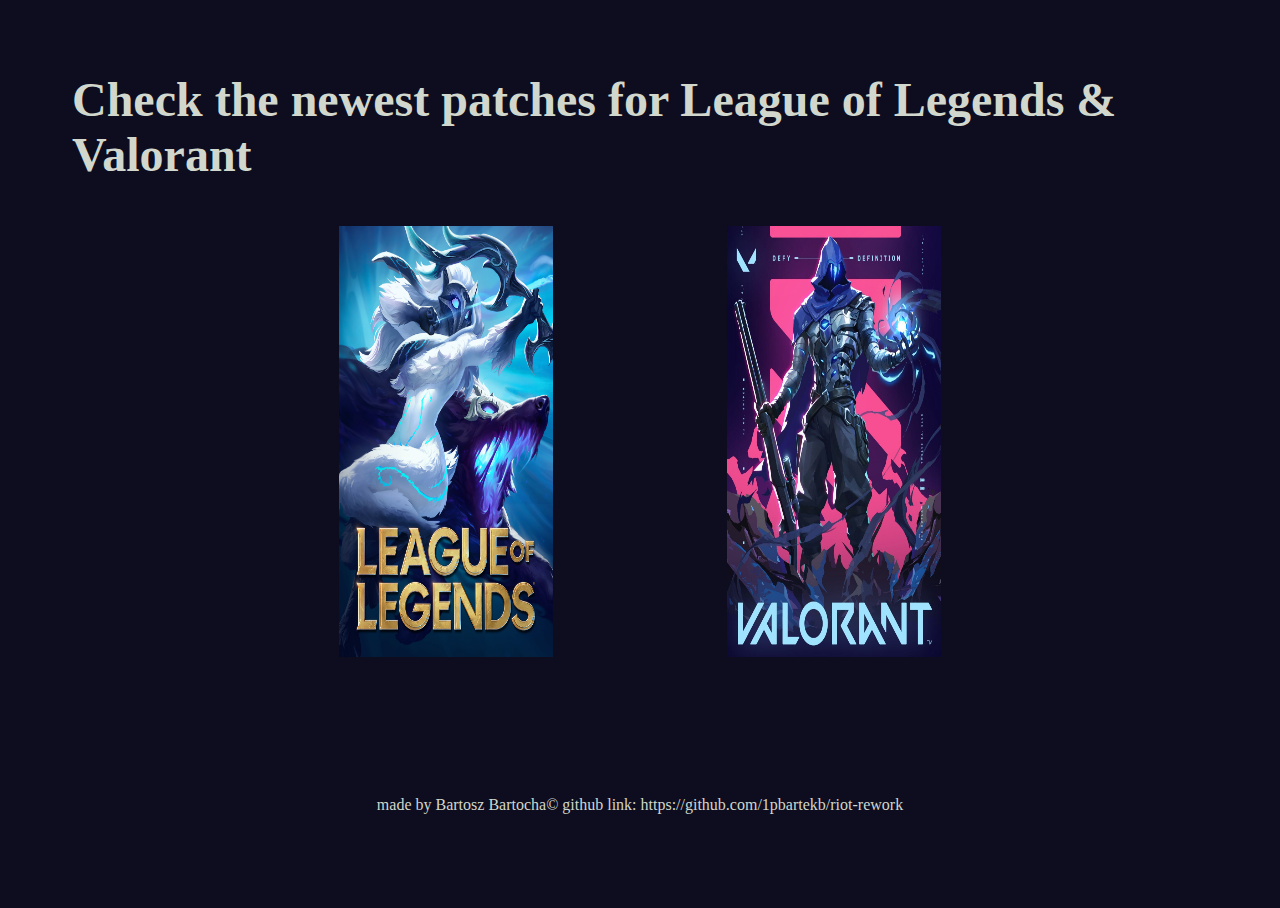
==== index.html @ e31fe860 "Copy of existing repo from the other account" ====
<!DOCTYPE html>
<html lang="en">
<head>
    <meta charset="UTF-8">
    <meta http-equiv="X-UA-Compatible" content="IE=edge">
    <meta name="viewport" content="width=device-width, initial-scale=1.0">
    <title>Document</title>
    <link rel="stylesheet" href="style.css">
</head>
<body>
    <header><h1>Check the newest patches for League of Legends & Valorant</h1></header>
    <div class="container">
        <section class = "lol">
            <img src="src/lol.jpg" alt="ligolego">
        </section>
        <section class = "valorant">
            <img src="src/valo.jpg" alt="valo">
        </section>
    </div>
    <footer><p>made by Bartosz Bartocha&copy; github link: https://github.com/1pbartekb/riot-rework</p></footer>
</body>
</html>
---- style.css ----
/*
--text: #d1d7cc;
--background: #0d0d1f;
--primary: #444186;
--secondary: #dddbff;
--accent: #ebd94d; 
*/

body *{
    margin: 2rem;
    padding: 0;
    box-sizing: border-box;
}

html{
    height: 100vh;
}

body {
    height: 100%;
    background-color: #0d0d1f;
    display: flex;
    flex-direction: column;
    align-items: center;
}

p, h1 {
    color: #d1d7cc;
}

header {
    height: 10%;
}

h1 {
    font-size:3rem; 
    font-family:Cambria, Cochin, Georgia, Times, 'Times New Roman', serif;
}

.container {
    height: auto;
    display: flex;
    justify-content: space-around;  
}

.container > * {
    margin: 0;
    padding: 0;
}

.container > section {
    width: 46%;
    height: 98%;
    display: flex;
    justify-content: center;
}

img {
    width: 60%;
    transition: .5s;
}

img:hover{
    -webkit-box-shadow: 0px 0px 67px 8px rgba(66, 68, 90, 1);
    -moz-box-shadow: 0px 0px 67px 8px rgba(66, 68, 90, 1);
    box-shadow: 0px 0px 67px 8px rgba(66, 68, 90, 1);
    border-radius: 3rem;
}

footer {
    height: 10%;
}
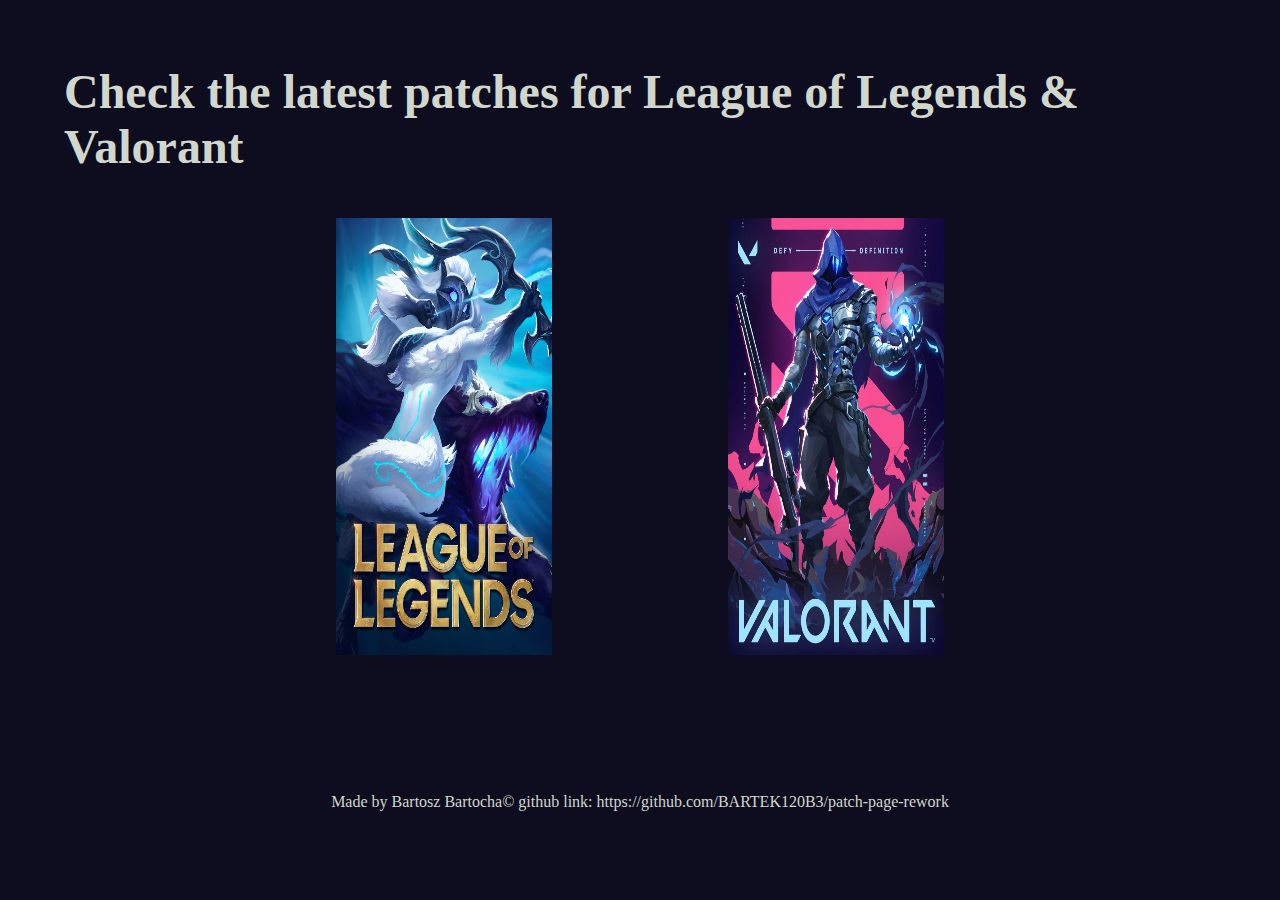
==== commit 335fabca: "add new sites and some fixes" ====
--- a/index.html
+++ b/index.html
@@ -4,19 +4,20 @@
     <meta charset="UTF-8">
     <meta http-equiv="X-UA-Compatible" content="IE=edge">
     <meta name="viewport" content="width=device-width, initial-scale=1.0">
-    <title>Document</title>
+    <title>Check your patch!</title>
     <link rel="stylesheet" href="style.css">
+    <script src="main.js"></script>
 </head>
 <body>
-    <header><h1>Check the newest patches for League of Legends & Valorant</h1></header>
+    <header><h1>Check the latest patches for League of Legends & Valorant</h1></header>
     <div class="container">
         <section class = "lol">
-            <img src="src/lol.jpg" alt="ligolego">
+            <img src="src/lol.jpg" alt="ligolego" onclick="openLol()">
         </section>
         <section class = "valorant">
             <img src="src/valo.jpg" alt="valo">
         </section>
     </div>
-    <footer><p>made by Bartosz Bartocha&copy; github link: https://github.com/1pbartekb/riot-rework</p></footer>
+    <footer><p>Made by Bartosz Bartocha&copy; github link: https://github.com/BARTEK120B3/patch-page-rework</p></footer>
 </body>
 </html>--- a/style.css
+++ b/style.css
@@ -6,6 +6,11 @@
 --accent: #ebd94d; 
 */
 
+body, html {
+    margin: 0;
+    padding: 0;
+}
+
 body *{
     margin: 2rem;
     padding: 0;
@@ -13,7 +18,7 @@
 }
 
 html{
-    height: 100vh;
+    height: 100%;
 }
 
 body {
@@ -26,6 +31,7 @@
 
 p, h1 {
     color: #d1d7cc;
+    font-family:Cambria, Cochin, Georgia, Times, 'Times New Roman', serif;
 }
 
 header {
@@ -34,7 +40,6 @@
 
 h1 {
     font-size:3rem; 
-    font-family:Cambria, Cochin, Georgia, Times, 'Times New Roman', serif;
 }
 
 .container {
@@ -53,6 +58,13 @@
     height: 98%;
     display: flex;
     justify-content: center;
+    animation-duration: 1.2s;
+    animation-name: sectionOnLoad;
+}
+
+@keyframes sectionOnLoad{
+    0% {opacity: 0%;}
+    100% {opacity: 100%;}
 }
 
 img {
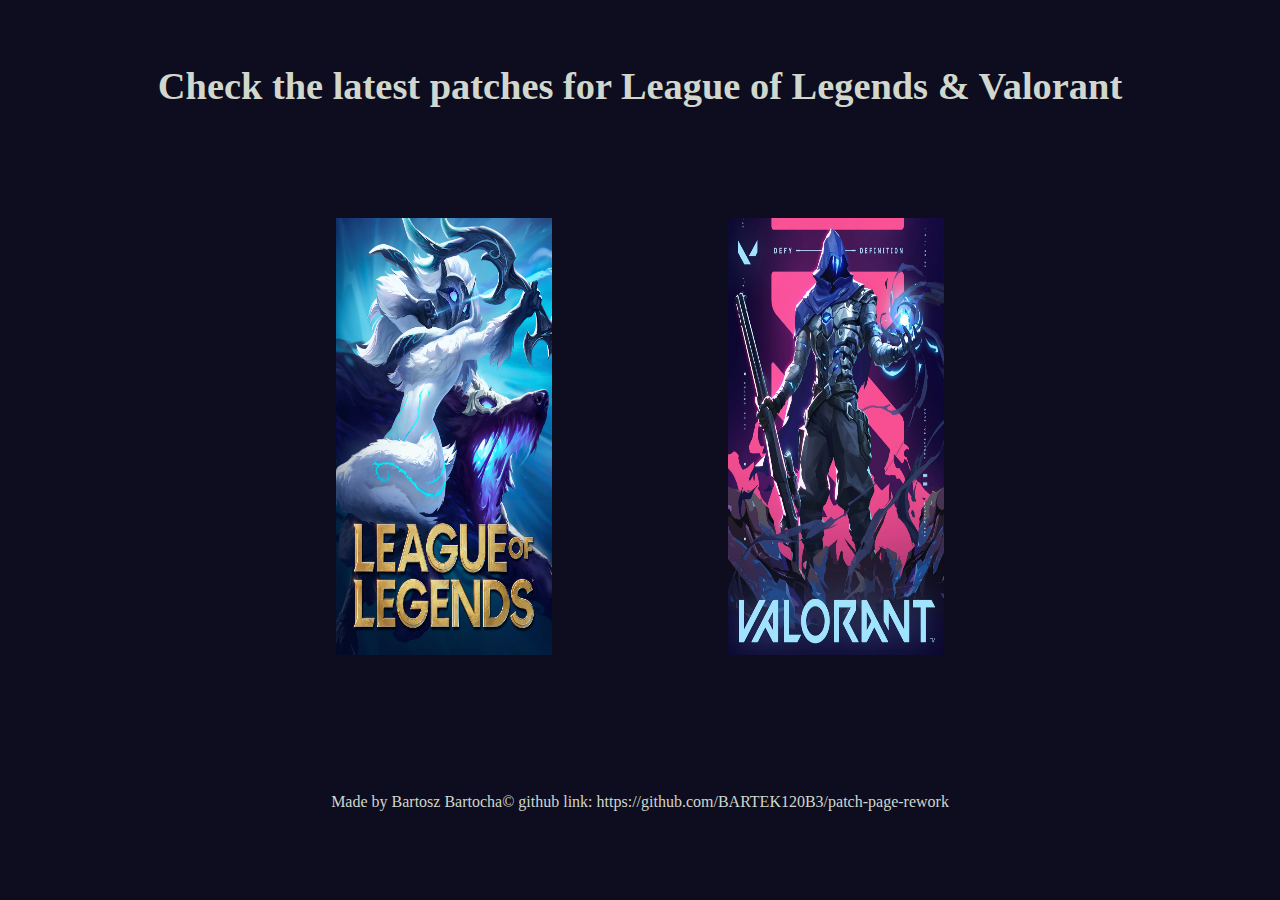
==== commit 01fdc052: "adding new stuff" ====
--- a/index.html
+++ b/index.html
@@ -15,7 +15,7 @@
             <img src="src/lol.jpg" alt="ligolego" onclick="openLol()">
         </section>
         <section class = "valorant">
-            <img src="src/valo.jpg" alt="valo">
+            <img src="src/valo.jpg" alt="valo" onclick="openValo()">
         </section>
     </div>
     <footer><p>Made by Bartosz Bartocha&copy; github link: https://github.com/BARTEK120B3/patch-page-rework</p></footer>
--- a/style.css
+++ b/style.css
@@ -39,7 +39,7 @@
 }
 
 h1 {
-    font-size:3rem; 
+    font-size:3vw; 
 }
 
 .container {
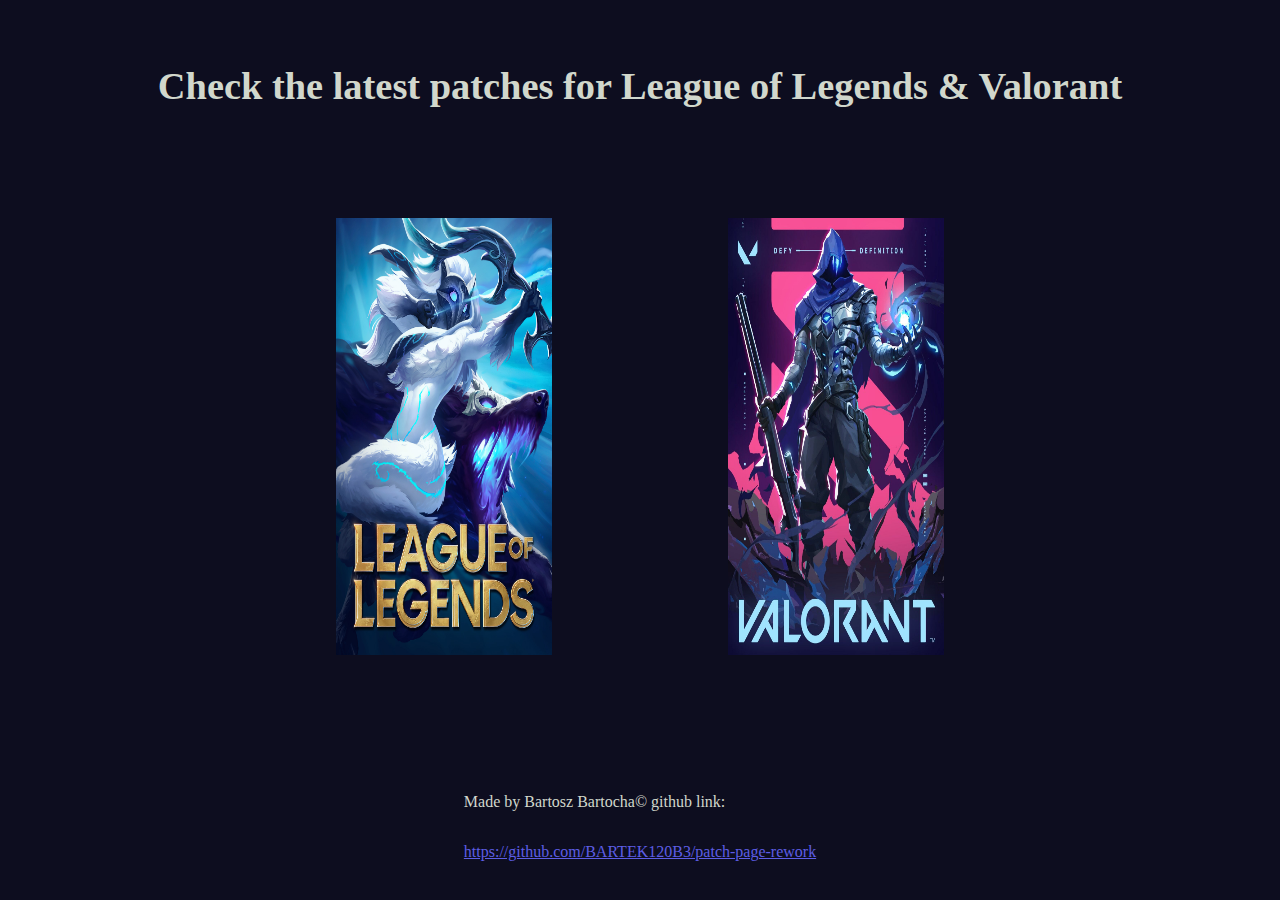
==== commit f9de7bcb: "one of the final commits. This one makes the mobile work properly" ====
--- a/index.html
+++ b/index.html
@@ -1,23 +1,32 @@
 <!DOCTYPE html>
 <html lang="en">
-<head>
-    <meta charset="UTF-8">
-    <meta http-equiv="X-UA-Compatible" content="IE=edge">
-    <meta name="viewport" content="width=device-width, initial-scale=1.0">
+  <head>
+    <meta charset="UTF-8" />
+    <meta http-equiv="X-UA-Compatible" content="IE=edge" />
+    <meta name="viewport" content="width=device-width, initial-scale=1.0" />
     <title>Check your patch!</title>
-    <link rel="stylesheet" href="style.css">
+    <link rel="stylesheet" href="style.css" />
     <script src="main.js"></script>
-</head>
-<body>
-    <header><h1>Check the latest patches for League of Legends & Valorant</h1></header>
+  </head>
+  <body>
+    <header>
+      <h1>Check the latest patches for League of Legends & Valorant</h1>
+    </header>
     <div class="container">
-        <section class = "lol">
-            <img src="src/lol.jpg" alt="ligolego" onclick="openLol()">
-        </section>
-        <section class = "valorant">
-            <img src="src/valo.jpg" alt="valo" onclick="openValo()">
-        </section>
+      <section class="lol">
+        <img src="src/lol.jpg" alt="ligolego" onclick="openLol()" />
+      </section>
+      <section class="valorant">
+        <img src="src/valo.jpg" alt="valo" onclick="openValo()" />
+      </section>
     </div>
-    <footer><p>Made by Bartosz Bartocha&copy; github link: https://github.com/BARTEK120B3/patch-page-rework</p></footer>
-</body>
-</html>+    <footer>
+      <p>Made by Bartosz Bartocha&copy; github link:</p>
+      <a
+        href="https://github.com/BARTEK120B3/patch-page-rework"
+        style="color: rgb(93, 93, 229)">
+        https://github.com/BARTEK120B3/patch-page-rework</a
+      >
+    </footer>
+  </body>
+</html>
--- a/style.css
+++ b/style.css
@@ -6,79 +6,129 @@
 --accent: #ebd94d; 
 */
 
-body, html {
-    margin: 0;
-    padding: 0;
+body,
+html {
+  margin: 0;
+  padding: 0;
 }
 
-body *{
-    margin: 2rem;
-    padding: 0;
-    box-sizing: border-box;
+body * {
+  margin: 2rem;
+  padding: 0;
+  box-sizing: border-box;
 }
 
-html{
-    height: 100%;
+html {
+  height: 100%;
 }
 
 body {
-    height: 100%;
-    background-color: #0d0d1f;
-    display: flex;
-    flex-direction: column;
-    align-items: center;
+  height: 100%;
+  background-color: #0d0d1f;
+  display: flex;
+  flex-direction: column;
+  align-items: center;
 }
 
-p, h1 {
-    color: #d1d7cc;
-    font-family:Cambria, Cochin, Georgia, Times, 'Times New Roman', serif;
+p,
+h1 {
+  color: #d1d7cc;
+  font-family: Cambria, Cochin, Georgia, Times, "Times New Roman", serif;
 }
 
 header {
-    height: 10%;
+  height: 10%;
 }
 
 h1 {
-    font-size:3vw; 
+  font-size: 3vw;
 }
 
 .container {
-    height: auto;
-    display: flex;
-    justify-content: space-around;  
+  height: auto;
+  display: flex;
+  justify-content: space-around;
 }
 
 .container > * {
-    margin: 0;
-    padding: 0;
+  margin: 0;
+  padding: 0;
 }
 
 .container > section {
-    width: 46%;
-    height: 98%;
-    display: flex;
-    justify-content: center;
-    animation-duration: 1.2s;
-    animation-name: sectionOnLoad;
+  width: 46%;
+  height: 98%;
+  display: flex;
+  justify-content: center;
+  animation-duration: 1.2s;
+  animation-name: sectionOnLoad;
 }
 
-@keyframes sectionOnLoad{
-    0% {opacity: 0%;}
-    100% {opacity: 100%;}
+@keyframes sectionOnLoad {
+  0% {
+    opacity: 0%;
+  }
+  100% {
+    opacity: 100%;
+  }
 }
 
 img {
-    width: 60%;
-    transition: .5s;
+  width: 60%;
+  transition: 0.5s;
 }
 
-img:hover{
-    -webkit-box-shadow: 0px 0px 67px 8px rgba(66, 68, 90, 1);
-    -moz-box-shadow: 0px 0px 67px 8px rgba(66, 68, 90, 1);
-    box-shadow: 0px 0px 67px 8px rgba(66, 68, 90, 1);
-    border-radius: 3rem;
+img:hover {
+  -webkit-box-shadow: 0px 0px 67px 8px rgba(66, 68, 90, 1);
+  -moz-box-shadow: 0px 0px 67px 8px rgba(66, 68, 90, 1);
+  box-shadow: 0px 0px 67px 8px rgba(66, 68, 90, 1);
+  border-radius: 3rem;
 }
 
 footer {
-    height: 10%;
-}+  height: 10%;
+}
+
+@media (max-width: 428px) {
+  header {
+    width: 100%;
+    height: auto;
+    margin: 0;
+    margin-bottom: 5vw;
+    background-color: #444186;
+    /* border-bottom-left-radius: .3rem;
+        border-bottom-right-radius: .3rem; */
+    padding: 5vw;
+  }
+  h1 {
+    width: auto;
+    font-size: 7vw;
+    margin: 0;
+    text-align: center;
+  }
+  .container {
+    margin: 0;
+    width: 100%;
+    flex-direction: column;
+    align-items: center;
+  }
+  .container > section {
+    width: 80%;
+    margin: 2vw;
+  }
+  img {
+    margin: 0;
+    object-fit: cover;
+    width: 100%;
+    border-radius: 0.3rem;
+  }
+  footer {
+    margin: 0;
+    text-align: center;
+    width: 100%;
+  }
+  footer > p {
+    margin: 0;
+    margin-top: 4vw;
+  }
+}
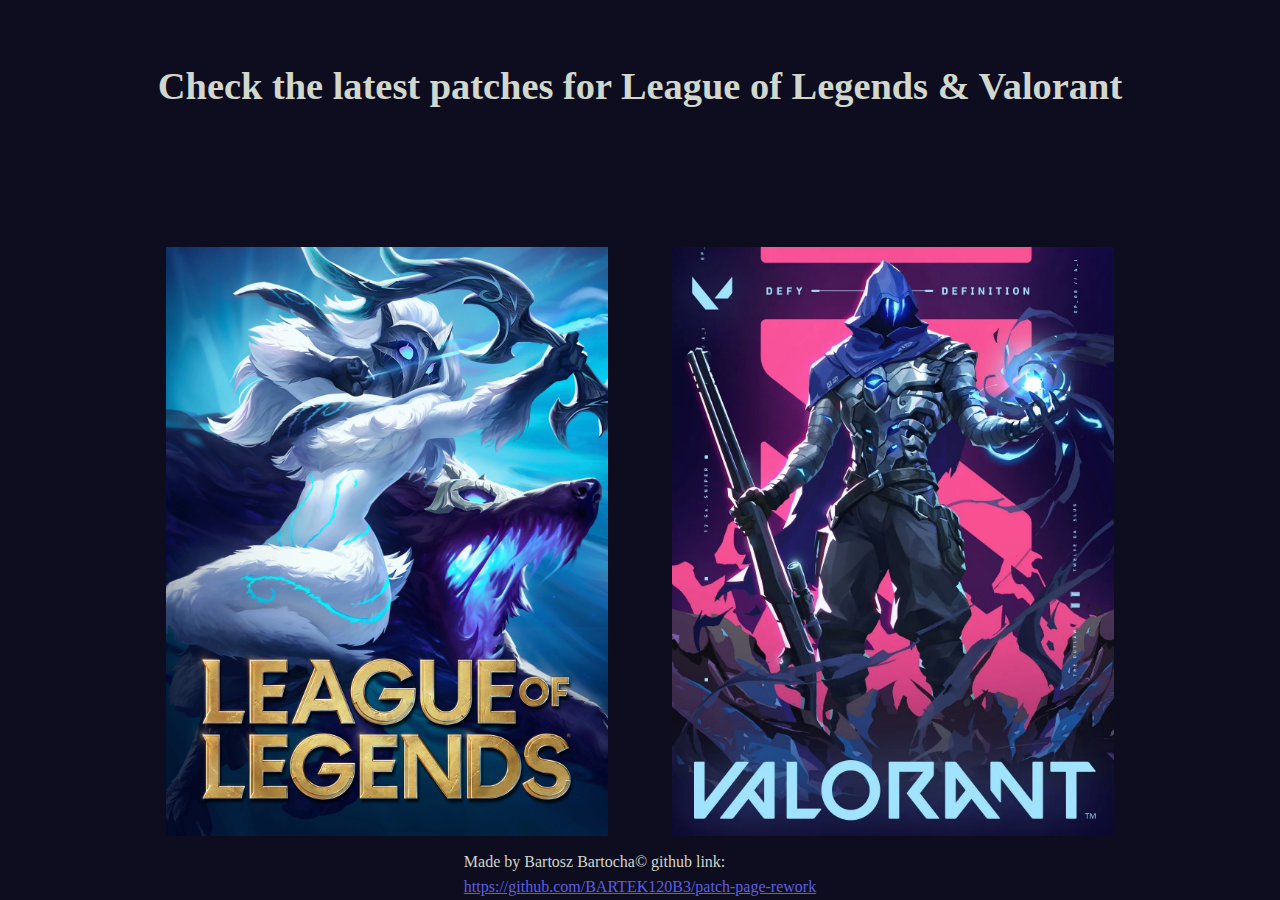
==== commit 8aa2edf7: "Making changes so i can get better lighthouse" ====
--- a/index.html
+++ b/index.html
@@ -4,6 +4,7 @@
     <meta charset="UTF-8" />
     <meta http-equiv="X-UA-Compatible" content="IE=edge" />
     <meta name="viewport" content="width=device-width, initial-scale=1.0" />
+    <meta name="author" content="Bartosz Bartocha">
     <title>Check your patch!</title>
     <link rel="stylesheet" href="style.css" />
     <script src="main.js"></script>
@@ -13,12 +14,12 @@
       <h1>Check the latest patches for League of Legends & Valorant</h1>
     </header>
     <div class="container">
-      <section class="lol">
-        <img src="src/lol.jpg" alt="ligolego" onclick="openLol()" />
-      </section>
-      <section class="valorant">
-        <img src="src/valo.jpg" alt="valo" onclick="openValo()" />
-      </section>
+      <figure class="lol figure">
+        <img src="src/lol.webp" alt="ligolego" onclick="openLol()" />
+      </figure>
+      <figure class="valorant figure">
+        <img src="src/valo.webp" alt="valo" onclick="openValo()" />
+      </figure>
     </div>
     <footer>
       <p>Made by Bartosz Bartocha&copy; github link:</p>
--- a/style.css
+++ b/style.css
@@ -28,6 +28,7 @@
   display: flex;
   flex-direction: column;
   align-items: center;
+  justify-content: space-between;
 }
 
 p,
@@ -55,7 +56,7 @@
   padding: 0;
 }
 
-.container > section {
+.container > .figure {
   width: 46%;
   height: 98%;
   display: flex;
@@ -86,10 +87,48 @@
 }
 
 footer {
+  margin: 0;
+  position: absolute;
+  display: flex;
+  bottom: 0;
   height: 10%;
+  flex-direction: column;
+  justify-content: end;
 }
 
-@media (max-width: 428px) {
+footer > * {
+  margin: 0.3vw;
+}
+
+@media (max-width: 1280px) {
+  img {
+    width: auto;
+    height: 46vw;
+  }
+}
+
+@media (max-width: 1024px) {
+  body {
+    justify-content: start;
+  }
+  header {
+    height: 5%;
+  }
+  h1 {
+    font-size: 5vw;
+    text-align: center;
+  }
+  .container {
+    margin: 0;
+    margin-top: 10vw;
+  }
+  img {
+    height: 52vw;
+    width: auto;
+  }
+}
+
+@media (max-width: 600px) {
   header {
     width: 100%;
     height: auto;
@@ -117,6 +156,7 @@
     margin: 2vw;
   }
   img {
+    height: auto;
     margin: 0;
     object-fit: cover;
     width: 100%;
@@ -125,7 +165,8 @@
   footer {
     margin: 0;
     text-align: center;
-    width: 100%;
+    width: auto;
+    position: static;
   }
   footer > p {
     margin: 0;
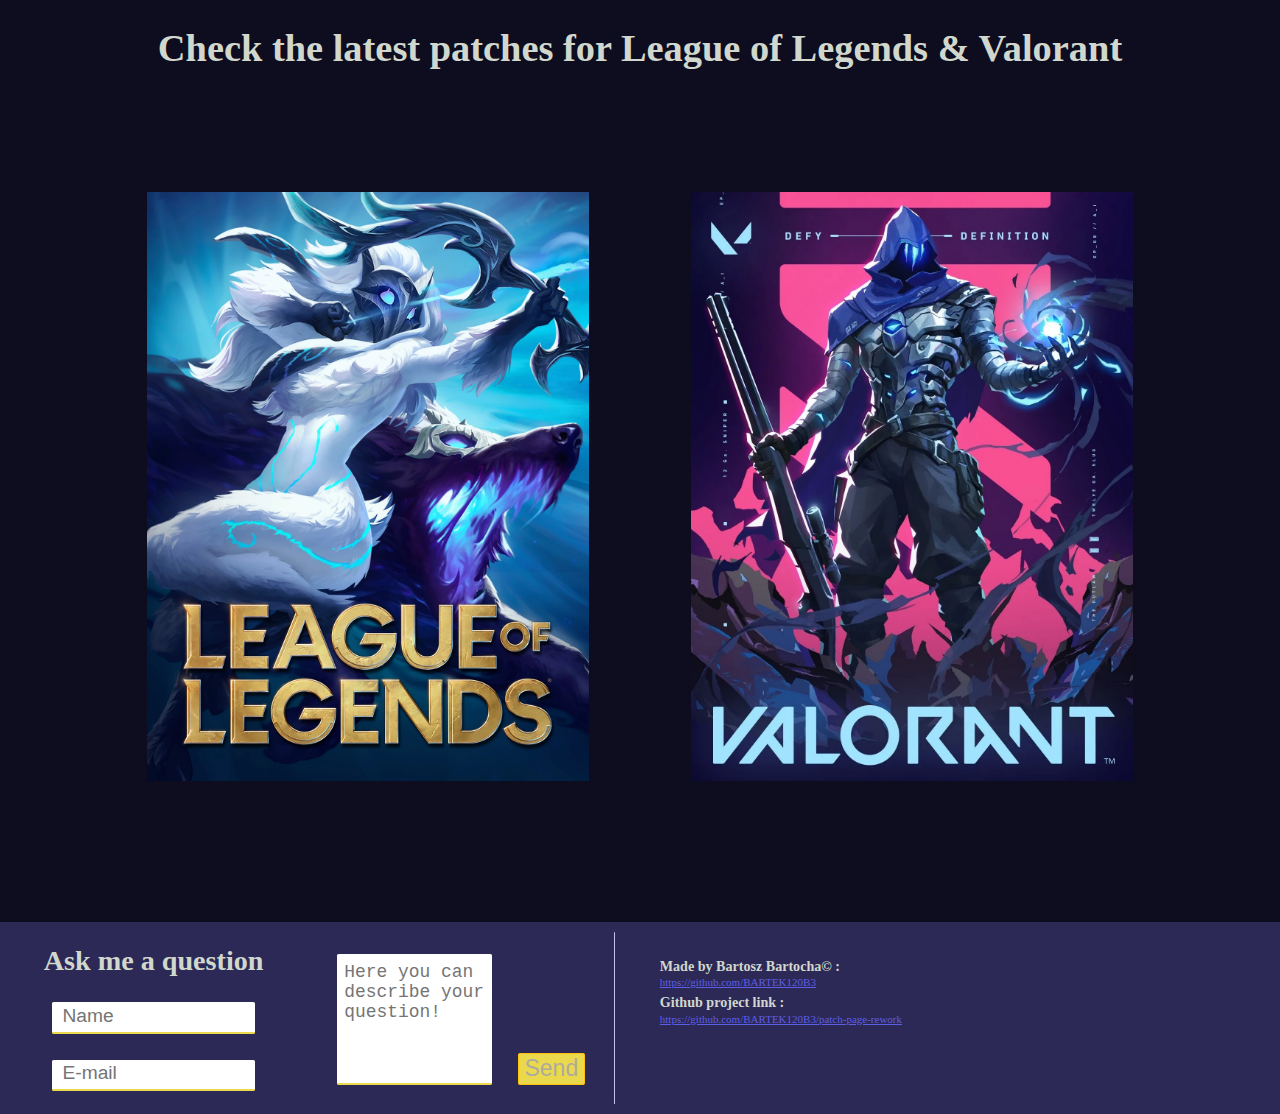
==== commit 2489e091: "all should work now, only lighthouse left" ====
--- a/index.html
+++ b/index.html
@@ -4,7 +4,7 @@
     <meta charset="UTF-8" />
     <meta http-equiv="X-UA-Compatible" content="IE=edge" />
     <meta name="viewport" content="width=device-width, initial-scale=1.0" />
-    <meta name="author" content="Bartosz Bartocha">
+    <meta name="author" content="Bartosz Bartocha" />
     <title>Check your patch!</title>
     <link rel="stylesheet" href="style.css" />
     <script src="main.js"></script>
@@ -22,12 +22,47 @@
       </figure>
     </div>
     <footer>
-      <p>Made by Bartosz Bartocha&copy; github link:</p>
-      <a
-        href="https://github.com/BARTEK120B3/patch-page-rework"
-        style="color: rgb(93, 93, 229)">
-        https://github.com/BARTEK120B3/patch-page-rework</a
-      >
+      <section class="footer-left-side">
+        <form class="form">
+          <div class="form-left">
+            <h3>Ask me a question</h3>
+            <!-- <label for="name" class="label-name"></label> -->
+            <input id="name" class="name" type="text" placeholder="Name" />
+            <!-- <label for="email" class="label-name"></label> -->
+            <input id="email" class="email" type="email" placeholder="E-mail" />
+          </div>
+          <div class="form-right">
+            <!-- <label for="content" class="label-name"></label> -->
+            <textarea
+              name="content"
+              class="content"
+              id="content"
+              placeholder="Here you can describe your question!"></textarea>
+            <button type="reset" class="submit-button">Send</button>
+          </div>
+        </form>
+      </section>
+      <div class="footer-organizer"><div class="line"></div></div>
+      <section class="footer-right-side">
+        <ul class="footer-text">
+          <li>
+            <h5>Made by Bartosz Bartocha&copy; :</h5>
+            <a
+              href="https://github.com/BARTEK120B3"
+              style="color: rgb(93, 93, 229)"
+              >https://github.com/BARTEK120B3</a
+            >
+          </li>
+          <li>
+            <h5>Github project link :</h5>
+            <a
+              href="https://github.com/BARTEK120B3/patch-page-rework"
+              style="color: rgb(93, 93, 229)"
+              >https://github.com/BARTEK120B3/patch-page-rework</a
+            >
+          </li>
+        </ul>
+      </section>
     </footer>
   </body>
 </html>
--- a/style.css
+++ b/style.css
@@ -12,14 +12,17 @@
   padding: 0;
 }
 
+footer {
+  background-color: rgba(44, 41, 86, 200);
+}
+
 body * {
-  margin: 2rem;
   padding: 0;
   box-sizing: border-box;
 }
 
 html {
-  height: 100%;
+  height: 100vh;
 }
 
 body {
@@ -39,6 +42,7 @@
 
 header {
   height: 10%;
+  margin-bottom: 4vw;
 }
 
 h1 {
@@ -87,17 +91,173 @@
 }
 
 footer {
+  display: flex;
   margin: 0;
-  position: absolute;
-  display: flex;
-  bottom: 0;
-  height: 10%;
+  padding: 0;
+  height: 15vw;
+  width: 100%;
+  margin-bottom: 0;
+  margin-top: 7vw;
+}
+
+.footer-left-side {
+  width: 48%;
+  height: 100%;
+  padding: 0;
+  margin: 0;
+}
+
+.form {
+  width: 100%;
+  height: 100%;
+  display: flex;
+}
+
+.form > * {
+  width: 50%;
+  height: 100%;
+  display: flex;
   flex-direction: column;
-  justify-content: end;
-}
-
-footer > * {
-  margin: 0.3vw;
+  justify-content: center;
+  padding: 1.3vw;
+}
+
+.form > * > * {
+  margin: 1vw;
+  border-radius: 0.1rem;
+}
+
+.form-left {
+  align-items: center;
+}
+
+.form-left > h3 {
+  width: 100%;
+  text-align: center;
+  font-size: 1.8vw;
+}
+
+.name {
+  height: 20%;
+  border: none;
+  border-bottom: solid #ff4655 0.2vw;
+  padding: 0.4vw;
+  width: 74%;
+}
+
+.name::placeholder {
+  font-size: 0.9vw;
+}
+
+.email {
+  height: 20%;
+  border: none;
+  border-bottom: solid #ff4655 0.2vw;
+  padding: 0.4vw;
+  width: 74%;
+}
+
+.email::placeholder {
+  font-size: 0.9vw;
+}
+
+.form-right {
+  flex-direction: row;
+}
+
+.content {
+  height: 82%;
+  border: none;
+  border-bottom: solid #ff4655 0.2vw;
+  resize: none;
+  font-size: 1vw;
+  padding: 0.4vw;
+  margin-bottom: none;
+  width: 80%;
+  align-self: flex-end;
+}
+
+.content::placeholder {
+  font-size: 0.9vw;
+}
+
+.submit-button {
+  height: 16%;
+  width: 30%;
+  border-width: 0.15vw;
+  font-size: 1.5vw;
+  align-self: flex-end;
+}
+
+.footer-organizer {
+  width: 2%;
+  height: 100%;
+  margin: 0;
+  display: flex;
+  justify-content: baseline;
+  align-items: center;
+}
+
+.line {
+  width: 4%;
+  height: 90%;
+  background-color: #c3c1e7;
+  border-radius: 0.3rem;
+}
+
+.footer-right-side {
+  width: 48%;
+  height: 100%;
+  padding: 0;
+  margin: 0;
+}
+
+.footer-text {
+  display: flex;
+  flex-direction: column;
+  width: 100%;
+  padding: 1.3vw;
+}
+
+.footer-text > li {
+  width: 100%;
+  display: flex;
+  justify-content: left;
+}
+
+.footer-text > li > h5 {
+  font-size: 1vw;
+  width: 34%;
+}
+
+.footer-text > li > a {
+  font-size: 0.85vw;
+  display: flex;
+  align-items: center;
+}
+
+.name,
+.email,
+.content {
+  border-bottom-color: #ebd94d;
+}
+
+button,
+p,
+h1,
+h2,
+td,
+h3,
+h4,
+h5,
+li {
+  color: #d1d7cc;
+}
+
+button {
+  background-color: #ebd94d;
+  border: 0.2rem solid #fec008;
+  color: #adab9d;
 }
 
 @media (max-width: 1280px) {
@@ -105,6 +265,61 @@
     width: auto;
     height: 46vw;
   }
+  .figure {
+    margin: 4vw;
+  }
+
+  /* footer */
+
+  .form-left {
+    align-items: center;
+  }
+
+  .form-left > h3 {
+    font-size: 2.2vw;
+  }
+  .name {
+    padding: 0.8vw;
+  }
+  .name::placeholder {
+    font-size: 1.5vw;
+  }
+  .email {
+    padding: 0.8vw;
+  }
+  .email::placeholder {
+    font-size: 1.5vw;
+  }
+  .content {
+    font-size: 1.4vw;
+    padding: 0.6vw;
+    width: 90%;
+  }
+  .content::placeholder {
+    font-size: 1.4vw;
+  }
+  .submit-button {
+    height: 20%;
+    width: 40%;
+    border-width: 0.15vw;
+    font-size: 1.8vw;
+    align-self: flex-end;
+  }
+  .footer-text > li {
+    flex-direction: column;
+    align-items: baseline;
+    margin: 0.2vw;
+  }
+  .footer-text > li > * {
+    margin: 0.05vw;
+    width: 100%;
+  }
+  .footer-text > li > h5 {
+    font-size: 1.1vw;
+  }
+  .footer-text > li > a {
+    font-size: 0.86vw;
+  }
 }
 
 @media (max-width: 1024px) {
@@ -126,8 +341,363 @@
     height: 52vw;
     width: auto;
   }
-}
-
+  /* footer */
+
+  footer {
+    flex-direction: column;
+    height: auto;
+    margin-top: 6vw;
+  }
+
+  .footer-left-side {
+    width: 100%;
+  }
+
+  .form {
+    flex-direction: row;
+  }
+
+  .form > * {
+    width: 50%;
+    height: auto;
+    /* align-items: center; */
+  }
+
+  .form-left {
+    flex-direction: column;
+    flex-wrap: wrap;
+    align-items: center;
+  }
+
+  .form-left > h3 {
+    font-size: 4.5vw;
+    margin-bottom: 5vw;
+  }
+
+  .name {
+    width: 70%;
+    padding: 1.2vw;
+    border-bottom-width: 1vw;
+    font-size: 2vw;
+  }
+
+  .name::placeholder {
+    font-size: 2vw;
+  }
+
+  .email {
+    margin-top: 2vw;
+    width: 70%;
+    padding: 1.2vw;
+    border-bottom-width: 1vw;
+    font-size: 2vw;
+  }
+
+  .email::placeholder {
+    font-size: 2vw;
+  }
+
+  .form-right {
+    flex-direction: row;
+  }
+
+  .content {
+    padding: 1.5vw;
+    width: 70%;
+    height: 90%;
+    min-height: 20vw;
+    font-size: 2.5vw;
+    border-bottom-width: 1vw;
+    align-self: flex-end;
+  }
+
+  .content::placeholder {
+    font-size: 2vw;
+  }
+
+  .submit-button {
+    height: 7vw;
+    align-self: baseline;
+    margin-top: 2vw;
+    margin-left: 3%;
+    font-size: 3.5vw;
+    width: 24%;
+    align-self: flex-end;
+  }
+
+  .footer-organizer {
+    width: 100%;
+    height: 3vw;
+    justify-content: center;
+  }
+
+  .line {
+    height: 10%;
+    width: 90%;
+  }
+
+  .footer-right-side {
+    width: 100%;
+    height: auto;
+  }
+
+  .footer-text {
+    padding: 4vw;
+  }
+
+  .footer-text > li {
+    flex-direction: column;
+    margin: 2vw;
+  }
+
+  .footer-text > li > * {
+    margin: 0.5vw;
+  }
+
+  .footer-text > li > h5 {
+    width: 100%;
+    font-size: 2.7vw;
+  }
+  .footer-text > li > a {
+    width: 100%;
+    font-size: 2.2vw;
+  }
+}
+@media (max-width: 800px) {
+  /* footer */
+
+  footer {
+    flex-direction: column;
+    height: auto;
+  }
+
+  .footer-left-side {
+    width: 100%;
+  }
+
+  .form {
+    flex-direction: column;
+  }
+
+  .form > * {
+    width: 100%;
+    height: auto;
+    /* align-items: center; */
+  }
+
+  .form-left {
+    flex-direction: row;
+    flex-wrap: wrap;
+  }
+
+  .form-left > h3 {
+    font-size: 5vw;
+    margin-bottom: 2vw;
+  }
+
+  .name {
+    width: 34%;
+    padding: 1.2vw;
+    border-bottom-width: 1vw;
+  }
+
+  .name::placeholder {
+    font-size: 2.5vw;
+  }
+
+  .email {
+    width: 34%;
+    padding: 1.2vw;
+    border-bottom-width: 1vw;
+    margin-bottom: 2vw;
+  }
+
+  .email::placeholder {
+    font-size: 2.5vw;
+  }
+
+  .form-right {
+    flex-direction: column;
+    align-items: center;
+  }
+
+  .content {
+    padding: 1.5vw;
+    width: 94%;
+    min-height: 20vw;
+    font-size: 2.5vw;
+    border-bottom-width: 1vw;
+    align-self: baseline;
+  }
+
+  .content::placeholder {
+    font-size: 2.5vw;
+  }
+
+  .submit-button {
+    height: 7vw;
+    align-self: baseline;
+    margin-top: 2vw;
+    margin-left: 3%;
+    font-size: 4vw;
+    width: 24%;
+  }
+
+  .footer-organizer {
+    width: 100%;
+    height: 3vw;
+    justify-content: center;
+  }
+
+  .line {
+    height: 10%;
+    width: 90%;
+  }
+
+  .footer-right-side {
+    width: 100%;
+    height: auto;
+  }
+
+  .footer-text {
+    padding: 4vw;
+  }
+
+  .footer-text > li {
+    flex-direction: column;
+    margin: 2vw;
+  }
+
+  .footer-text > li > * {
+    margin: 0.5vw;
+  }
+
+  .footer-text > li > h5 {
+    width: 100%;
+    font-size: 3vw;
+  }
+  .footer-text > li > a {
+    width: 100%;
+    font-size: 2.5vw;
+  }
+}
+
+@media (max-width: 768px){
+  /* footer */
+
+  footer {
+    flex-direction: column;
+    height: auto;
+  }
+
+  .footer-left-side {
+    width: 100%;
+  }
+
+  .form {
+    flex-direction: column;
+  }
+
+  .form > * {
+    width: 100%;
+    height: auto;
+    /* align-items: center; */
+  }
+
+  .form-left {
+    flex-direction: row;
+    flex-wrap: wrap;
+  }
+
+  .form-left > h3 {
+    font-size: 5.5vw;
+    margin-bottom: 2vw;
+  }
+
+  .name {
+    width: 40%;
+    padding: 1.5vw;
+    border-bottom-width: 1vw;
+  }
+
+  .name::placeholder {
+    font-size: 3vw;
+  }
+
+  .email {
+    width: 40%;
+    padding: 1.5vw;
+    border-bottom-width: 1vw;
+  }
+
+  .email::placeholder {
+    font-size: 3vw;
+  }
+
+  .form-right {
+    flex-direction: column;
+    align-items: center;
+  }
+
+  .content {
+    padding: 1.5vw;
+    width: 94%;
+    min-height: 20vw;
+    font-size: 3vw;
+    border-bottom-width: 1vw;
+    align-self: baseline;
+  }
+
+  .content::placeholder {
+    font-size: 3vw;
+  }
+
+  .submit-button {
+    height: 8vw;
+    align-self: baseline;
+    margin-top: 2vw;
+    margin-left: 3%;
+    font-size: 5vw;
+  }
+
+  .footer-organizer {
+    width: 100%;
+    height: 3vw;
+    justify-content: center;
+  }
+
+  .line {
+    height: 10%;
+    width: 90%;
+  }
+
+  .footer-right-side {
+    width: 100%;
+    height: auto;
+  }
+
+  .footer-text {
+    padding: 4vw;
+  }
+
+  .footer-text > li {
+    flex-direction: column;
+    margin: 2vw;
+  }
+
+  .footer-text > li > * {
+    margin: 0.5vw;
+  }
+
+  .footer-text > li > h5 {
+    width: 100%;
+    font-size: 3.5vw;
+  }
+  .footer-text > li > a {
+    width: 100%;
+    font-size: 3vw;
+  }
+}
 @media (max-width: 600px) {
   header {
     width: 100%;
@@ -163,13 +733,116 @@
     border-radius: 0.3rem;
   }
   footer {
-    margin: 0;
-    text-align: center;
-    width: auto;
-    position: static;
-  }
-  footer > p {
-    margin: 0;
-    margin-top: 4vw;
-  }
-}
+    flex-direction: column;
+    height: auto;
+  }
+
+  .footer-left-side {
+    width: 100%;
+  }
+
+  .form {
+    flex-direction: column;
+  }
+
+  .form > * {
+    width: 100%;
+    height: auto;
+    /* align-items: center; */
+  }
+
+  .form-left {
+    flex-direction: row;
+    flex-wrap: wrap;
+  }
+
+  .form-left > h3 {
+    font-size: 6vw;
+    margin-bottom: 2vw;
+  }
+
+  .name {
+    width: 46%;
+    padding: 3vw;
+    border-bottom-width: 1vw;
+  }
+
+  .name::placeholder {
+    font-size: 4vw;
+  }
+
+  .email {
+    width: 46%;
+    padding: 3vw;
+    border-bottom-width: 1vw;
+    margin-bottom: 2vw;
+  }
+
+  .email::placeholder {
+    font-size: 4vw;
+  }
+
+  .form-right {
+    flex-direction: column;
+    align-items: center;
+  }
+
+  .content {
+    padding: 1.5vw;
+    width: 94%;
+    min-height: 20vw;
+    font-size: 3.8vw;
+    border-bottom-width: 1vw;
+    align-self: baseline;
+  }
+
+  .content::placeholder {
+    font-size: 3.8vw;
+  }
+
+  .submit-button {
+    height: 8vw;
+    align-self: baseline;
+    margin-top: 2vw;
+    margin-left: 3%;
+    font-size: 5.5vw;
+  }
+
+  .footer-organizer {
+    width: 100%;
+    height: 3vw;
+    justify-content: center;
+  }
+
+  .line {
+    height: 10%;
+    width: 90%;
+  }
+
+  .footer-right-side {
+    width: 100%;
+    height: auto;
+  }
+
+  .footer-text {
+    padding: 4vw;
+  }
+
+  .footer-text > li {
+    flex-direction: column;
+    margin: 2vw;
+  }
+
+  .footer-text > li > * {
+    margin: 0.5vw;
+  }
+
+  .footer-text > li > h5 {
+    width: 100%;
+    font-size: 4vw;
+  }
+  .footer-text > li > a {
+    width: 100%;
+    font-size: 3.35vw;
+  }
+}
